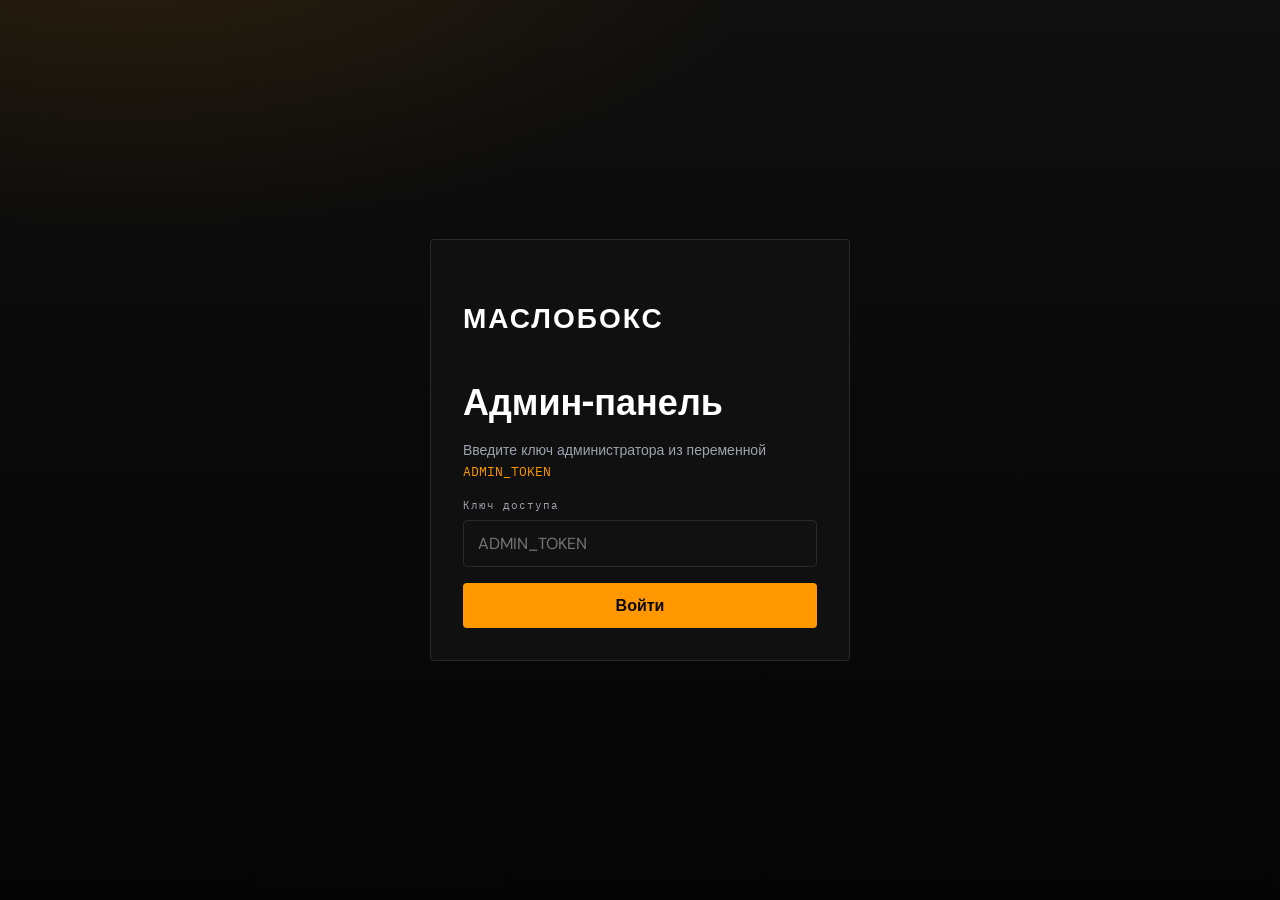
==== admin/index.html @ 96803ce3 "Add web admin panel for bookings management." ====
<!DOCTYPE html>
<html lang="ru">
<head>
  <meta charset="UTF-8" />
  <meta name="viewport" content="width=device-width, initial-scale=1.0" />
  <title>МаслоБокс — Админка</title>
  <link rel="preconnect" href="https://fonts.googleapis.com" />
  <link rel="preconnect" href="https://fonts.gstatic.com" crossorigin />
  <link href="https://fonts.googleapis.com/css2?family=Barlow+Condensed:wght@700&family=DM+Sans:wght@400;500;600&family=IBM+Plex+Mono:wght@400&display=swap" rel="stylesheet" />
  <link rel="stylesheet" href="admin.css" />
</head>
<body>
  <div id="login-view" class="login-view">
    <form id="login-form" class="login-card">
      <p class="brand">МАСЛОБОКС</p>
      <h1>Админ-панель</h1>
      <p class="login-hint">Введите ключ администратора из переменной <code>ADMIN_TOKEN</code></p>
      <label>
        <span>Ключ доступа</span>
        <input id="token-input" type="password" autocomplete="current-password" required placeholder="ADMIN_TOKEN" />
      </label>
      <p id="login-error" class="error" hidden></p>
      <button type="submit" class="btn btn-accent">Войти</button>
    </form>
  </div>

  <div id="app-view" class="app-view" hidden>
    <header class="topbar">
      <div class="topbar-left">
        <a class="brand" href="/">МАСЛОБОКС</a>
        <span class="topbar-sep">Админка</span>
      </div>
      <button id="logout-btn" type="button" class="btn btn-ghost">Выйти</button>
    </header>

    <main class="panel">
      <div class="panel-head">
        <h1>Заявки</h1>
        <p id="meta-line" class="meta">—</p>
      </div>

      <form id="filters" class="filters">
        <label>
          <span>Поиск</span>
          <input name="q" type="search" placeholder="Имя или телефон" />
        </label>
        <label>
          <span>Статус</span>
          <select name="status">
            <option value="">Все</option>
            <option value="new">new</option>
            <option value="confirmed">confirmed</option>
            <option value="done">done</option>
            <option value="canceled">canceled</option>
          </select>
        </label>
        <label>
          <span>Точка</span>
          <select name="point_id" id="point-filter">
            <option value="">Все</option>
          </select>
        </label>
        <label>
          <span>С даты</span>
          <input name="date_from" type="date" />
        </label>
        <label>
          <span>По дату</span>
          <input name="date_to" type="date" />
        </label>
        <div class="filters-actions">
          <button type="submit" class="btn btn-accent">Применить</button>
          <button type="button" id="reset-filters" class="btn btn-ghost">Сбросить</button>
        </div>
      </form>

      <div class="table-wrap">
        <table class="bookings-table">
          <thead>
            <tr>
              <th>ID</th>
              <th>Создана</th>
              <th>Клиент</th>
              <th>Авто</th>
              <th>Точка</th>
              <th>Время</th>
              <th>Статус</th>
              <th></th>
            </tr>
          </thead>
          <tbody id="bookings-body">
            <tr><td colspan="8" class="empty">Загрузка…</td></tr>
          </tbody>
        </table>
      </div>

      <div class="pager">
        <button type="button" id="prev-page" class="btn btn-ghost" disabled>Назад</button>
        <span id="page-label">1 / 1</span>
        <button type="button" id="next-page" class="btn btn-ghost" disabled>Вперёд</button>
      </div>
    </main>
  </div>

  <dialog id="booking-dialog" class="dialog">
    <form method="dialog" id="booking-form" class="dialog-card">
      <header>
        <h2 id="dialog-title">Заявка</h2>
        <button type="submit" value="cancel" class="btn btn-ghost btn-icon" aria-label="Закрыть">×</button>
      </header>
      <div id="dialog-body" class="dialog-body"></div>
      <div class="dialog-fields">
        <label>
          <span>Статус</span>
          <select id="dialog-status" name="status"></select>
        </label>
        <label>
          <span>Комментарий администратора</span>
          <textarea id="dialog-comment" rows="3" placeholder="Заметка для точки"></textarea>
        </label>
        <p id="dialog-error" class="error" hidden></p>
      </div>
      <footer>
        <button type="submit" value="cancel" class="btn btn-ghost">Отмена</button>
        <button type="button" id="save-booking" class="btn btn-accent">Сохранить</button>
      </footer>
    </form>
  </dialog>

  <script src="admin.js"></script>
</body>
</html>
---- admin/admin.css ----
:root {
  --surface: #0a0a0a;
  --surface-2: #111111;
  --surface-3: #171717;
  --text: #ffffff;
  --muted: #9ca3af;
  --accent: #ff9800;
  --border: #2a2a2a;
  --danger: #f87171;
  --ok: #34d399;
  --font-display: "Barlow Condensed", sans-serif;
  --font-body: "DM Sans", sans-serif;
  --font-mono: "IBM Plex Mono", monospace;
  --radius: 4px;
}

* { box-sizing: border-box; }

html, body {
  margin: 0;
  min-height: 100%;
  background:
    radial-gradient(1200px 600px at 10% -10%, rgba(255, 152, 0, 0.12), transparent 55%),
    linear-gradient(180deg, #0f0f0f, #0a0a0a 40%, #050505);
  color: var(--text);
  font-family: var(--font-body);
}

button, input, select, textarea {
  font: inherit;
  color: inherit;
}

code {
  font-family: var(--font-mono);
  font-size: 0.9em;
  color: var(--accent);
}

.brand {
  font-family: var(--font-display);
  font-size: 28px;
  font-weight: 700;
  letter-spacing: 2px;
  color: var(--text);
  text-decoration: none;
}

.btn {
  display: inline-flex;
  align-items: center;
  justify-content: center;
  gap: 8px;
  border: none;
  border-radius: var(--radius);
  padding: 12px 18px;
  cursor: pointer;
  font-weight: 600;
  transition: transform 0.15s ease, background 0.15s ease, opacity 0.15s ease;
}

.btn:hover { transform: translateY(-1px); }
.btn:disabled { opacity: 0.45; cursor: not-allowed; transform: none; }

.btn-accent {
  background: var(--accent);
  color: #0a0a0a;
}

.btn-ghost {
  background: transparent;
  border: 1px solid var(--border);
  color: var(--text);
}

.btn-icon {
  width: 36px;
  height: 36px;
  padding: 0;
  font-size: 22px;
  line-height: 1;
}

.error {
  margin: 0;
  color: var(--danger);
  font-size: 13px;
}

/* Login */
.login-view {
  min-height: 100vh;
  display: grid;
  place-items: center;
  padding: 24px;
}

.login-card {
  width: min(420px, 100%);
  background: rgba(17, 17, 17, 0.92);
  border: 1px solid var(--border);
  border-radius: var(--radius);
  padding: 32px;
  display: flex;
  flex-direction: column;
  gap: 16px;
}

.login-card h1 {
  margin: 0;
  font-family: var(--font-display);
  font-size: 36px;
}

.login-hint {
  margin: 0;
  color: var(--muted);
  font-size: 14px;
  line-height: 1.5;
}

.login-card label,
.filters label,
.dialog-fields label {
  display: flex;
  flex-direction: column;
  gap: 8px;
}

.login-card label span,
.filters label span,
.dialog-fields label span {
  font-family: var(--font-mono);
  font-size: 11px;
  letter-spacing: 1px;
  color: var(--muted);
}

.login-card input,
.filters input,
.filters select,
.dialog-fields select,
.dialog-fields textarea {
  width: 100%;
  padding: 12px 14px;
  border-radius: var(--radius);
  border: 1px solid var(--border);
  background: var(--surface-2);
  outline: none;
}

.login-card input:focus,
.filters input:focus,
.filters select:focus,
.dialog-fields select:focus,
.dialog-fields textarea:focus {
  border-color: var(--accent);
}

/* App shell */
.app-view { min-height: 100vh; }

.topbar {
  display: flex;
  justify-content: space-between;
  align-items: center;
  gap: 16px;
  padding: 16px 24px;
  border-bottom: 1px solid var(--border);
  background: rgba(10, 10, 10, 0.9);
  backdrop-filter: blur(8px);
  position: sticky;
  top: 0;
  z-index: 10;
}

.topbar-left {
  display: flex;
  align-items: baseline;
  gap: 14px;
}

.topbar-sep {
  color: var(--muted);
  font-size: 14px;
}

.panel {
  width: min(1280px, calc(100% - 32px));
  margin: 28px auto 48px;
  display: flex;
  flex-direction: column;
  gap: 20px;
}

.panel-head h1 {
  margin: 0;
  font-family: var(--font-display);
  font-size: 42px;
}

.meta {
  margin: 6px 0 0;
  color: var(--muted);
  font-size: 14px;
}

.filters {
  display: grid;
  grid-template-columns: 1.4fr repeat(4, 1fr) auto;
  gap: 12px;
  padding: 16px;
  background: var(--surface-2);
  border: 1px solid var(--border);
  border-radius: var(--radius);
  align-items: end;
}

.filters-actions {
  display: flex;
  gap: 8px;
}

.table-wrap {
  overflow: auto;
  border: 1px solid var(--border);
  border-radius: var(--radius);
  background: var(--surface-2);
}

.bookings-table {
  width: 100%;
  border-collapse: collapse;
  min-width: 900px;
}

.bookings-table th,
.bookings-table td {
  padding: 14px 16px;
  text-align: left;
  border-bottom: 1px solid var(--border);
  vertical-align: top;
}

.bookings-table th {
  font-family: var(--font-mono);
  font-size: 11px;
  letter-spacing: 1px;
  color: var(--muted);
  background: #0d0d0d;
  position: sticky;
  top: 0;
}

.bookings-table tr:hover td {
  background: rgba(255, 255, 255, 0.02);
}

.empty {
  text-align: center;
  color: var(--muted);
  padding: 40px 16px !important;
}

.client-name { font-weight: 600; }
.client-phone {
  display: block;
  margin-top: 4px;
  color: var(--muted);
  font-family: var(--font-mono);
  font-size: 12px;
}

.status {
  display: inline-flex;
  padding: 4px 8px;
  border-radius: var(--radius);
  font-family: var(--font-mono);
  font-size: 12px;
  border: 1px solid var(--border);
}

.status-new { color: var(--accent); border-color: rgba(255, 152, 0, 0.4); }
.status-confirmed { color: #60a5fa; border-color: rgba(96, 165, 250, 0.4); }
.status-done { color: var(--ok); border-color: rgba(52, 211, 153, 0.4); }
.status-canceled { color: var(--danger); border-color: rgba(248, 113, 113, 0.4); }

.pager {
  display: flex;
  align-items: center;
  justify-content: flex-end;
  gap: 12px;
}

/* Dialog */
.dialog {
  border: none;
  padding: 0;
  background: transparent;
  max-width: calc(100% - 32px);
}

.dialog::backdrop {
  background: rgba(0, 0, 0, 0.65);
}

.dialog-card {
  width: min(560px, 100%);
  background: var(--surface-3);
  border: 1px solid var(--border);
  border-radius: var(--radius);
  padding: 20px;
  color: var(--text);
}

.dialog-card header,
.dialog-card footer {
  display: flex;
  justify-content: space-between;
  align-items: center;
  gap: 12px;
}

.dialog-card h2 {
  margin: 0;
  font-family: var(--font-display);
  font-size: 28px;
}

.dialog-body {
  margin: 16px 0;
  display: grid;
  gap: 8px;
  color: var(--muted);
  font-size: 14px;
  line-height: 1.45;
}

.dialog-body strong { color: var(--text); font-weight: 600; }

.dialog-fields {
  display: grid;
  gap: 12px;
  margin-bottom: 16px;
}

@media (max-width: 980px) {
  .filters {
    grid-template-columns: 1fr 1fr;
  }
  .filters-actions {
    grid-column: 1 / -1;
  }
}

@media (max-width: 640px) {
  .filters {
    grid-template-columns: 1fr;
  }
  .topbar-left .topbar-sep { display: none; }
  .panel-head h1 { font-size: 34px; }
}
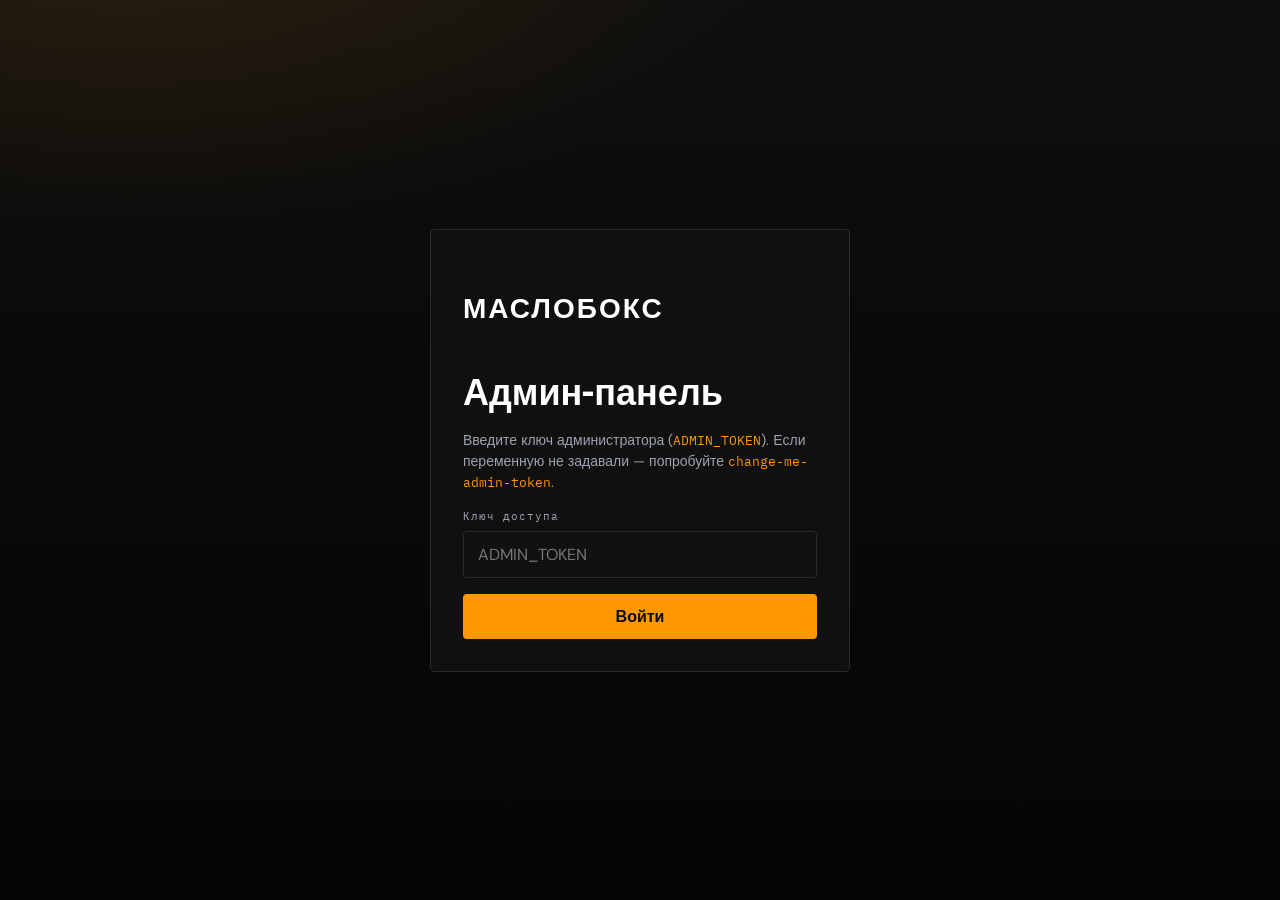
==== commit 1b2391d7: "Fix admin login asset paths and show auth errors." ====
--- a/admin/index.html
+++ b/admin/index.html
@@ -7,20 +7,20 @@
   <link rel="preconnect" href="https://fonts.googleapis.com" />
   <link rel="preconnect" href="https://fonts.gstatic.com" crossorigin />
   <link href="https://fonts.googleapis.com/css2?family=Barlow+Condensed:wght@700&family=DM+Sans:wght@400;500;600&family=IBM+Plex+Mono:wght@400&display=swap" rel="stylesheet" />
-  <link rel="stylesheet" href="admin.css" />
+  <link rel="stylesheet" href="/admin/admin.css" />
 </head>
 <body>
   <div id="login-view" class="login-view">
     <form id="login-form" class="login-card">
       <p class="brand">МАСЛОБОКС</p>
       <h1>Админ-панель</h1>
-      <p class="login-hint">Введите ключ администратора из переменной <code>ADMIN_TOKEN</code></p>
+      <p class="login-hint">Введите ключ администратора (<code>ADMIN_TOKEN</code>). Если переменную не задавали — попробуйте <code>change-me-admin-token</code>.</p>
       <label>
         <span>Ключ доступа</span>
         <input id="token-input" type="password" autocomplete="current-password" required placeholder="ADMIN_TOKEN" />
       </label>
       <p id="login-error" class="error" hidden></p>
-      <button type="submit" class="btn btn-accent">Войти</button>
+      <button id="login-btn" type="submit" class="btn btn-accent">Войти</button>
     </form>
   </div>
 
@@ -127,6 +127,18 @@
     </form>
   </dialog>
 
-  <script src="admin.js"></script>
+  <script src="/admin/admin.js"></script>
+  <script>
+    // Если основной скрипт не загрузился — покажем причину
+    window.addEventListener("load", () => {
+      if (!window.__MASLOBOX_ADMIN_READY__) {
+        const el = document.getElementById("login-error");
+        if (el) {
+          el.hidden = false;
+          el.textContent = "Не загрузился admin.js. Откройте /admin/ (со слэшем в конце) и обновите страницу.";
+        }
+      }
+    });
+  </script>
 </body>
 </html>
